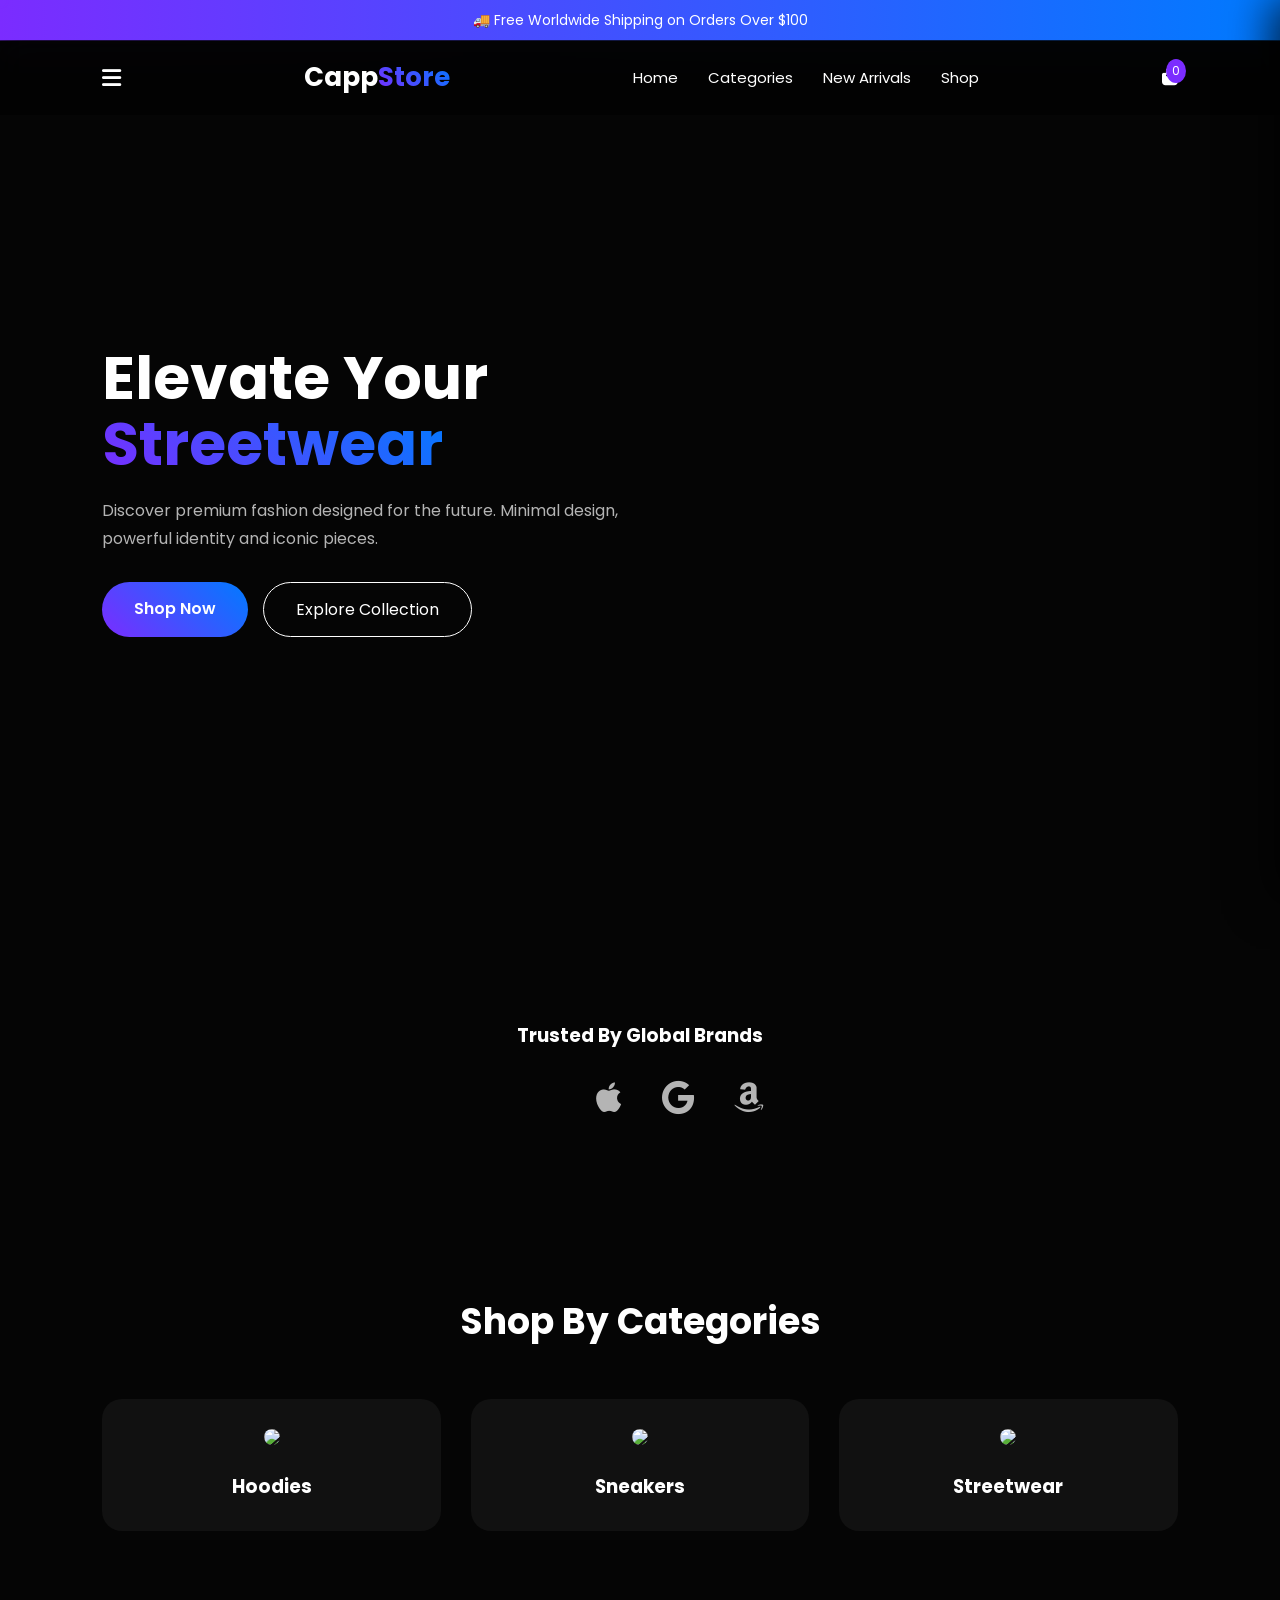
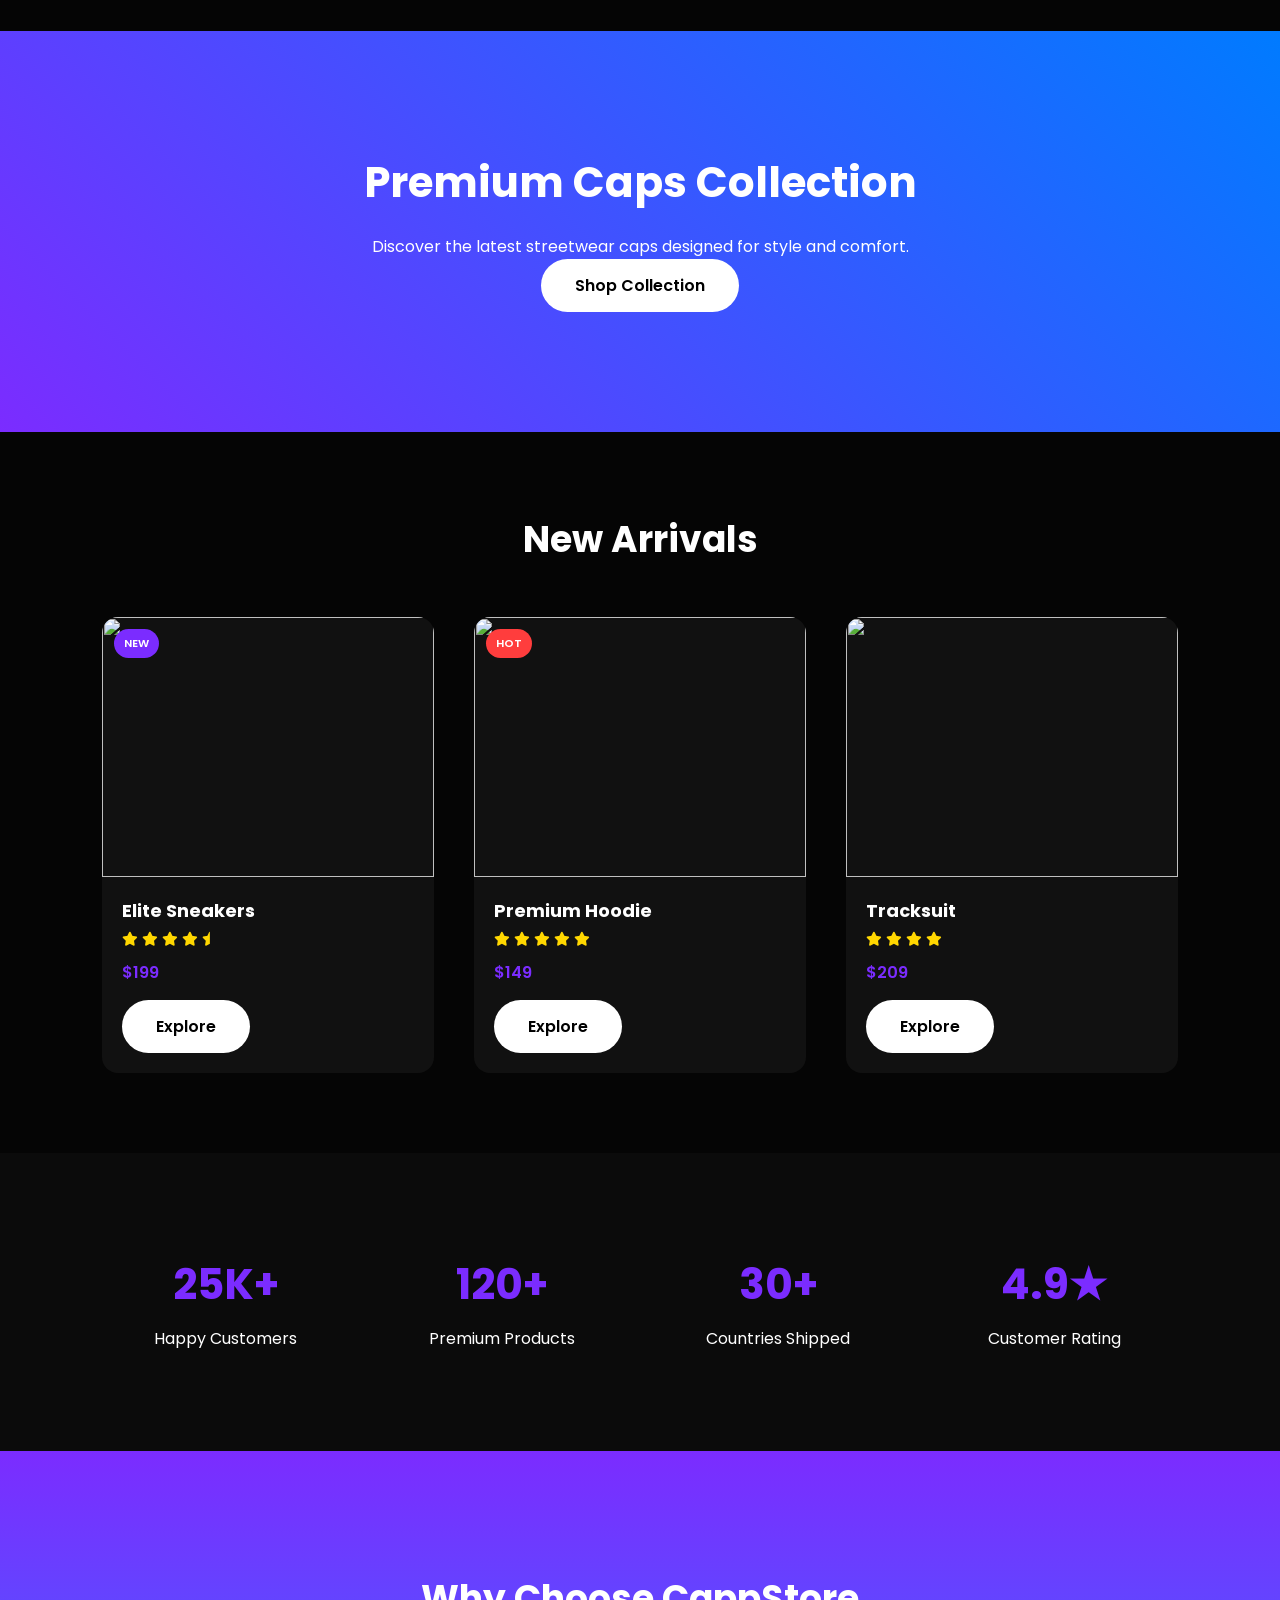
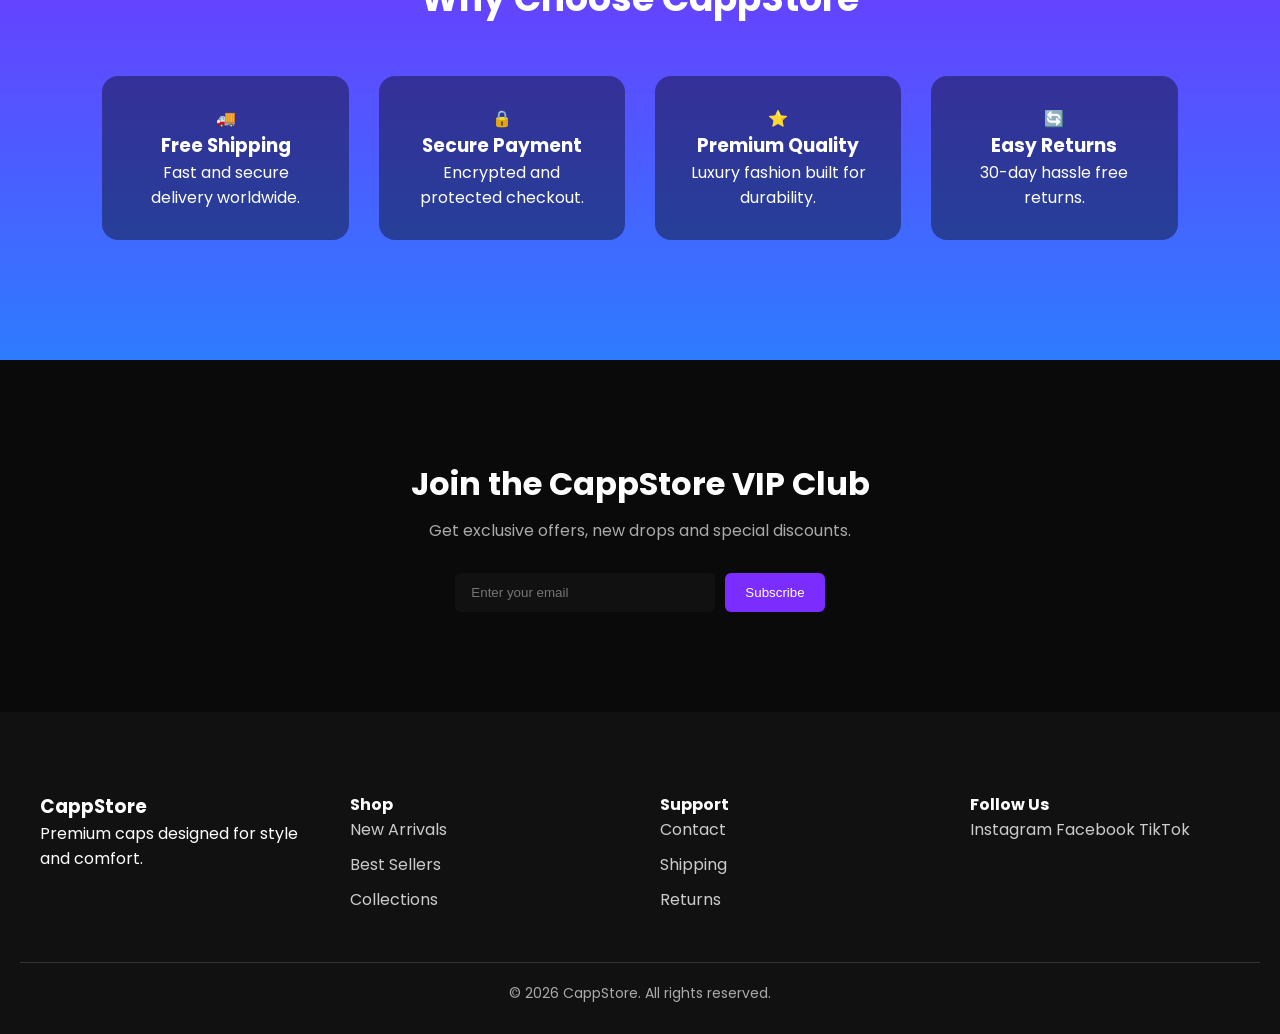
==== index.html @ cd2154b3 "Add files via upload" ====
<!DOCTYPE html>
<html lang="en">

<head>

<meta charset="UTF-8">
<meta name="viewport" content="width=device-width, initial-scale=1.0">

<title>CappStore | Premium Streetwear</title>

<meta name="description" content="Premium streetwear store for sneakers, hoodies and luxury fashion.">

<link rel="stylesheet" href="style.css">

<link rel="preconnect" href="https://fonts.googleapis.com">
<link href="https://fonts.googleapis.com/css2?family=Poppins:wght@300;400;600;700&display=swap" rel="stylesheet">

<link rel="stylesheet"
href="https://cdnjs.cloudflare.com/ajax/libs/font-awesome/6.5.0/css/all.min.css">

</head>

<body>

<div class="cursor"></div>
<div class="scroll-bar"></div>

<!-- ANNOUNCEMENT BAR -->

<div class="announcement">
🚚 Free Worldwide Shipping on Orders Over $100
</div>

<!-- HEADER -->

<header class="header">

<i class="fa-solid fa-bars menu-toggle"></i>

<div class="logo">
<a href="index.html">Capp<span>Store</span></a>
</div>

<nav class="nav">

<a href="#hero">Home</a>
<a href="#categories">Categories</a>
<a href="#new-arrival">New Arrivals</a>
<a href="shop.html">Shop</a>

</nav>

<div class="nav-right">

<div class="cart-icon" id="cartIcon">
<i class="fa fa-shopping-bag"></i>
<span class="cart-count" id="cartCount">0</span>
</div>

</div>

</header>

<!-- HERO -->

<section class="hero" id="hero">

<div class="hero-left">

<h2>Elevate Your <span>Streetwear</span></h2>

<p>
Discover premium fashion designed for the future.
Minimal design, powerful identity and iconic pieces.
</p>

<div class="hero-buttons">

<a href="shop.html" class="btn-primary">Shop Now</a>

<a href="#new-arrival" class="btn-secondary">
Explore Collection
</a>

</div>

</div>

<div class="hero-right"></div>

</section>

<!-- TRUST BRANDS -->

<section class="brands">

<h3>Trusted By Global Brands</h3>

<div class="brand-logos">

<i class="fa-brands fa-nike"></i>
<i class="fa-brands fa-adidas"></i>
<i class="fa-brands fa-apple"></i>
<i class="fa-brands fa-google"></i>
<i class="fa-brands fa-amazon"></i>

</div>

</section>

<!-- CATEGORIES -->

<section class="categories " id="categories">

<h2 class="section-title">Shop By Categories</h2>

<div class="category-grid">

<a href="shop.html" class="category-card ">

<img src="https://images.pexels.com/photos/6311449/pexels-photo-6311449.jpeg">

<h3>Hoodies</h3>

</a>

<a href="shop.html" class="category-card ">

<img src="https://images.pexels.com/photos/14337851/pexels-photo-14337851.jpeg">

<h3>Sneakers</h3>

</a>

<a href="shop.html" class="category-card ">

<img src="https://images.pexels.com/photos/5661240/pexels-photo-5661240.jpeg">

<h3>Streetwear</h3>

</a>

</div>

</section>

<!-- PROMO BANNER -->

<section class="promo-banner ">

<div class="banner-container">

<div class="banner-content">

<h2>Premium Caps Collection</h2>

<p>
Discover the latest streetwear caps designed for style and comfort.
</p>

<a href="shop.html" class="banner-btn">Shop Collection</a>

</div>

</div>

</section>

<!-- NEW ARRIVALS -->

<section class="luxury-products " id="new-arrival">

<h2 class="section-title">New Arrivals</h2>

<div class="luxury-grid">

<!-- PRODUCT 1 -->

<div class="luxury-card product-card "
data-name="Elite Sneakers"
data-price="199"
data-img="https://images.unsplash.com/photo-1656944227480-98180d2a5155">

<div class="badge new">NEW</div>

<div class="product-image">

<img src="https://images.unsplash.com/photo-1656944227480-98180d2a5155"
class="main-img">

<img src="https://images.unsplash.com/photo-1656944227425-5646be300a14"
class="hover-img">

</div>

<div class="product-info">

<h3>Elite Sneakers</h3>

<div class="rating">
<i class="fa fa-star"></i>
<i class="fa fa-star"></i>
<i class="fa fa-star"></i>
<i class="fa fa-star"></i>
<i class="fa fa-star-half"></i>
</div>

<p class="price">$199</p>

<a href="shop.html" class="banner-btn">Explore</a>

</div>

</div>

<!-- PRODUCT 2 -->

<div class="luxury-card product-card "
data-name="Premium Hoodie"
data-price="149"
data-img="https://images.unsplash.com/photo-1680292783974-a9a336c10366">

<div class="badge hot">HOT</div>

<div class="product-image">

<img src="https://images.unsplash.com/photo-1680292783974-a9a336c10366"
class="main-img">

<img src="https://images.unsplash.com/photo-1513789181297-6f2ec112c0bc"
class="hover-img">

</div>

<div class="product-info">

<h3>Premium Hoodie</h3>

<div class="rating">
<i class="fa fa-star"></i>
<i class="fa fa-star"></i>
<i class="fa fa-star"></i>
<i class="fa fa-star"></i>
<i class="fa fa-star"></i>
</div>

<p class="price">$149</p>

<a href="shop.html" class="banner-btn">Explore</a>

</div>

</div>

<!-- PRODUCT 3 -->

<div class="luxury-card product-card "
data-name="Tracksuit"
data-price="209"
data-img="https://images.unsplash.com/photo-1715609106315-9338a28a8dfe">

<div class="product-image">

<img src="https://images.unsplash.com/photo-1715609106315-9338a28a8dfe"
class="main-img">

<img src="https://images.unsplash.com/photo-1715609104583-f627752d2bbb"
class="hover-img">

</div>

<div class="product-info">

<h3>Tracksuit</h3>

<div class="rating">
<i class="fa fa-star"></i>
<i class="fa fa-star"></i>
<i class="fa fa-star"></i>
<i class="fa fa-star"></i>
</div>

<p class="price">$209</p>

<a href="shop.html" class="banner-btn">Explore</a>

</div>

</div>

</div>

</section>

<!-- STATS -->

<section class="stats">

<div class="stats-grid">

<div class="stat">
<h2>25K+</h2>
<p>Happy Customers</p>
</div>

<div class="stat">
<h2>120+</h2>
<p>Premium Products</p>
</div>

<div class="stat">
<h2>30+</h2>
<p>Countries Shipped</p>
</div>

<div class="stat">
<h2>4.9★</h2>
<p>Customer Rating</p>
</div>

</div>

</section>

<!-- WHY US -->

<section class="why-us">

<div class="container">

<h2 class="section-title">
Why Choose <span>CappStore</span>
</h2>

<div class="why-grid">

<div class="why-card">
<div class="why-icon">🚚</div>
<h3>Free Shipping</h3>
<p>Fast and secure delivery worldwide.</p>
</div>

<div class="why-card">
<div class="why-icon">🔒</div>
<h3>Secure Payment</h3>
<p>Encrypted and protected checkout.</p>
</div>

<div class="why-card">
<div class="why-icon">⭐</div>
<h3>Premium Quality</h3>
<p>Luxury fashion built for durability.</p>
</div>

<div class="why-card">
<div class="why-icon">🔄</div>
<h3>Easy Returns</h3>
<p>30-day hassle free returns.</p>
</div>

</div>

</div>

</section>

<!-- NEWSLETTER -->

<section class="newsletter ">

<div class="newsletter-container">

<h2>Join the CappStore VIP Club</h2>

<p>Get exclusive offers, new drops and special discounts.</p>

<form class="newsletter-form">

<input type="email" placeholder="Enter your email">

<button type="submit">Subscribe</button>

</form>

</div>

</section>

<!-- CART DRAWER -->

<div class="cart-drawer" id="cartDrawer">

<div class="cart-header">

<h2>Your Cart</h2>

<span id="closeCart">✕</span>

</div>

<div class="cart-items"></div>

<div class="cart-footer">

<h3>Total: $<span id="total">0</span></h3>

<button class="checkout-btn">Checkout</button>

</div>

</div>

<!-- FOOTER -->

<footer class="footer ">

<div class="footer-container">

<div class="footer-col">

<h3>CappStore</h3>

<p>Premium caps designed for style and comfort.</p>

</div>

<div class="footer-col">

<h4>Shop</h4>

<ul>

<li><a href="#">New Arrivals</a></li>
<li><a href="#">Best Sellers</a></li>
<li><a href="#">Collections</a></li>

</ul>

</div>

<div class="footer-col">

<h4>Support</h4>

<ul>

<li><a href="#">Contact</a></li>
<li><a href="#">Shipping</a></li>
<li><a href="#">Returns</a></li>

</ul>

</div>

<div class="footer-col">

<h4>Follow Us</h4>

<div class="socials">

<a href="#">Instagram</a>
<a href="#">Facebook</a>
<a href="#">TikTok</a>

</div>

</div>

</div>

<div class="footer-bottom">

<p>© 2026 CappStore. All rights reserved.</p>

</div>

</footer>

<script src="script.js"></script>

</body>
</html>
---- style.css ----
/* ======================
GLOBAL
====================== */

*{
  margin:0;
  padding:0;
  box-sizing:border-box;
  }
  
  html{
  scroll-behavior:smooth;
  }
  
  body{
  font-family:'Poppins',sans-serif;
  background:#050505;
  color:#fff;
  overflow-x:hidden;
  }
  
  /* ======================
  SCROLL BAR
  ====================== */
  
  .scroll-bar{
  position:fixed;
  top:0;
  left:0;
  height:3px;
  width:0%;
  background:linear-gradient(90deg,#7B2CFF,#007BFF);
  z-index:9999;
  }
  
  /* ======================
  CUSTOM CURSOR
  ====================== */
  
  body{
  cursor:none;
  }
  
  .cursor{
  width:18px;
  height:18px;
  border:2px solid #7B2CFF;
  border-radius:50%;
  position:fixed;
  transform:translate(-50%,-50%);
  pointer-events:none;
  z-index:9999;
  }
  
  /* ======================
  ANNOUNCEMENT BAR
  ====================== */
  
  .announcement{
  background:linear-gradient(90deg,#7B2CFF,#007BFF);
  padding:10px;
  text-align:center;
  font-size:14px;
  }
  
  /* ======================
  HEADER
  ====================== */
  
  .header{
  position:fixed;
  top:40px;
  width:100%;
  display:flex;
  justify-content:space-between;
  align-items:center;
  padding:18px 8%;
  background:rgba(0,0,0,0.5);
  backdrop-filter:blur(15px);
  z-index:1000;
  }
  
  .logo a{
  text-decoration:none;
  color:#fff;
  font-size:26px;
  font-weight:700;
  }
  
  .logo span{
  background:linear-gradient(45deg,#7B2CFF,#007BFF);
  -webkit-background-clip:text;
  color:transparent;
  }
  
  /* NAV */
  
  .nav{
  display:flex;
  gap:30px;
  }
  
  .nav a{
  text-decoration:none;
  color:#fff;
  font-size:15px;
  position:relative;
  }
  
  .nav a::after{
  content:"";
  position:absolute;
  bottom:-6px;
  left:0;
  width:0%;
  height:2px;
  background:#7B2CFF;
  transition:.3s;
  }
  
  .nav a:hover::after{
  width:100%;
  }
  
  .nav-right{
  display:flex;
  align-items:center;
  gap:18px;
  }
  
  .nav-right i{
  font-size:18px;
  cursor:pointer;
  transition:.3s;
  }
  
  .nav-right i:hover{
  color:#7B2CFF;
  }
  
  /* CART */
  
  .cart-icon{
  position:relative;
  cursor:pointer;
  }
  
  .cart-count{
  position:absolute;
  top:-6px;
  right:-8px;
  background:#7B2CFF;
  font-size:12px;
  padding:3px 6px;
  border-radius:50%;
  }
  
  /* ======================
  HERO
  ====================== */
  
  .hero{
  min-height:100vh;
  display:flex;
  align-items:center;
  justify-content:space-between;
  padding:120px 8%;
  gap:60px;
  }
  
  .hero-left{
  max-width:520px;
  }
  
  .hero-left h2{
  font-size:60px;
  line-height:1.1;
  margin-bottom:20px;
  }
  
  .hero-left span{
  background:linear-gradient(45deg,#7B2CFF,#007BFF);
  -webkit-background-clip:text;
  color:transparent;
  }
  
  .hero-left p{
  opacity:.7;
  line-height:1.7;
  margin-bottom:30px;
  }
  
  /* HERO BUTTONS */
  
  .hero-buttons{
  display:flex;
  gap:15px;
  }
  
  .btn-primary{
  padding:14px 32px;
  background:linear-gradient(45deg,#7B2CFF,#007BFF);
  border-radius:40px;
  text-decoration:none;
  color:#fff;
  font-weight:600;
  transition:.3s;
  }
  
  .btn-primary:hover{
  transform:translateY(-3px);
  box-shadow:0 10px 30px rgba(123,44,255,.4);
  }
  
  .btn-secondary{
  padding:14px 32px;
  border:1px solid #fff;
  border-radius:40px;
  text-decoration:none;
  color:#fff;
  transition:.3s;
  }
  
  .btn-secondary:hover{
  background:#fff;
  color:#000;
  }
  
  /* HERO IMAGE */
  
  .hero-right{
  flex:1;
  height:520px;
  background:url("https://images.pexels.com/photos/16350687/pexels-photo-16350687.jpeg") center/cover;
  border-radius:20px;
  }
  
  /* ======================
  BRANDS
  ====================== */
  
  .brands{
  text-align:center;
  padding:80px 20px;
  }
  
  .brand-logos{
  margin-top:30px;
  display:flex;
  justify-content:center;
  gap:40px;
  font-size:34px;
  opacity:.7;
  }
  
  /* ======================
  CATEGORIES
  ====================== */
  
  .categories{
  padding:100px 8%;
  text-align:center;
  }
  
  .section-title{
  font-size:42px;
  margin-bottom:60px;
  }
  
  .category-grid{
  display:grid;
  grid-template-columns:repeat(auto-fit,minmax(220px,1fr));
  gap:30px;
  }
  
  .category-card{
  background:#111;
  border-radius:20px;
  padding:30px;
  text-decoration:none;
  color:#fff;
  transition:.4s;
  }
  
  .category-card img{
  width:100%;
  border-radius:12px;
  margin-bottom:20px;
  }
  
  .category-card:hover{
  transform:translateY(-10px);
  box-shadow:0 20px 40px rgba(0,0,0,.5);
  }
  
  /* ======================
  PROMO BANNER
  ====================== */
  
  .promo-banner{
  background:linear-gradient(45deg,#7B2CFF,#007BFF);
  padding:120px 20px;
  text-align:center;
  }
  
  .banner-content h2{
  font-size:42px;
  margin-bottom:20px;
  }
  
  .banner-btn{
  display:inline-block;
  padding:14px 34px;
  border-radius:40px;
  background:#fff;
  color:#000;
  text-decoration:none;
  font-weight:600;
  transition:.3s;
  }
  
  .banner-btn:hover{
  transform:translateY(-3px);
  }
  
  /* ======================
  PRODUCTS
  ====================== */
  
  .luxury-products{
  padding:120px 8%;
  }
  
  .luxury-grid{
  display:grid;
  grid-template-columns:repeat(auto-fit,minmax(260px,1fr));
  gap:30px;
  }
  
  .luxury-card{
  background:#111;
  border-radius:18px;
  overflow:hidden;
  transition:.4s;
  position:relative;
  }
  
  .luxury-card:hover{
  transform:translateY(-10px);
  }
  
  .product-image{
  position:relative;
  height:340px;
  overflow:hidden;
  }
  
  .product-image img{
  width:100%;
  height:100%;
  object-fit:cover;
  position:absolute;
  transition:.5s;
  }
  
  .hover-img{
  opacity:0;
  }
  
  .luxury-card:hover .hover-img{
  opacity:1;
  }
  
  .luxury-card:hover .main-img{
  opacity:0;
  }
  
  .product-info{
  padding:20px;
  }
  
  .price{
  color:#7B2CFF;
  margin:10px 0;
  }
  
  .rating{
  color:gold;
  font-size:14px;
  margin-bottom:8px;
  }
  
  /* BADGES */
  
  .badge{
  position:absolute;
  top:14px;
  left:14px;
  padding:5px 10px;
  font-size:12px;
  border-radius:6px;
  background:#7B2CFF;
  }
  
  /* WISHLIST */
  
  .wishlist{
  position:absolute;
  top:14px;
  right:14px;
  cursor:pointer;
  }
  
  /* ======================
  STATS
  ====================== */
  
  .stats{
  padding:100px 8%;
  background:#0B0B0B;
  }
  
  .stats-grid{
  display:grid;
  grid-template-columns:repeat(auto-fit,minmax(200px,1fr));
  gap:30px;
  text-align:center;
  }
  
  .stat h2{
  font-size:42px;
  color:#7B2CFF;
  margin-bottom:10px;
  }
  
  /* ======================
  WHY US
  ====================== */
  
  .why-us{
  padding:120px 8%;
  background:linear-gradient(#7B2CFF,#2D7CFF);
  }
  
  .why-grid{
  display:grid;
  grid-template-columns:repeat(auto-fit,minmax(220px,1fr));
  gap:30px;
  margin-top:50px;
  }
  
  .why-card{
  background:rgba(0,0,0,.4);
  padding:30px;
  border-radius:16px;
  text-align:center;
  transition:.3s;
  }
  
  .why-card:hover{
  transform:translateY(-8px);
  }
  
  /* ======================
  NEWSLETTER
  ====================== */
  
  .newsletter{
  padding:120px 20px;
  text-align:center;
  }
  
  .newsletter h2{
  font-size:36px;
  margin-bottom:10px;
  }
  
  .newsletter-form{
  margin-top:30px;
  display:flex;
  justify-content:center;
  gap:10px;
  flex-wrap:wrap;
  }
  
  .newsletter-form input{
  padding:14px 18px;
  border-radius:40px;
  border:none;
  width:250px;
  }
  
  .newsletter-form button{
  padding:14px 28px;
  border-radius:40px;
  border:none;
  background:linear-gradient(45deg,#7B2CFF,#007BFF);
  color:#fff;
  cursor:pointer;
  }
  
  /* ======================
  CART DRAWER
  ====================== */
  
  /* =========================
CART DRAWER
========================= */

.cart-drawer{

  position:fixed;
  
  top:0;
  right:-420px;
  
  width:420px;
  height:100vh;
  
  background:#0f0f0f;
  
  box-shadow:-10px 0 40px rgba(0,0,0,0.7);
  
  transition:.4s;
  
  display:flex;
  flex-direction:column;
  
  z-index:3000;
  
  }
  
  .cart-drawer.open{
  right:0;
  }
  
  /* =========================
  CART HEADER
  ========================= */
  
  .cart-header{
  
  display:flex;
  justify-content:space-between;
  align-items:center;
  
  padding:20px;
  
  border-bottom:1px solid #222;
  
  }
  
  .cart-header h2{
  font-size:20px;
  }
  
  #closeCart{
  cursor:pointer;
  font-size:20px;
  }
  
  /* =========================
  CART ITEMS
  ========================= */
  
  .cart-items{
  
  flex:1;
  
  overflow-y:auto;
  
  padding:20px;
  
  display:flex;
  flex-direction:column;
  gap:20px;
  
  }
  
  /* =========================
  CART ITEM
  ========================= */
  
  .cart-item{
  
  display:flex;
  gap:15px;
  
  background:#111;
  
  padding:12px;
  
  border-radius:10px;
  
  align-items:center;
  
  }
  
  /* IMAGE FIX */
  
  .cart-img{
  
  width:70px;
  height:70px;
  
  flex-shrink:0;
  
  overflow:hidden;
  
  border-radius:8px;
  
  }
  
  .cart-img img{
  
  width:100%;
  height:100%;
  
  object-fit:cover;
  
  }
  
  /* =========================
  CART INFO
  ========================= */
  
  .cart-info{
  
  flex:1;
  
  display:flex;
  flex-direction:column;
  
  gap:6px;
  
  }
  
  .cart-info h4{
  
  font-size:15px;
  
  margin:0;
  
  }
  
  .cart-price{
  
  color:#7B2CFF;
  
  font-size:14px;
  
  }
  
  /* size & color */
  
  .cart-meta{
  
  font-size:12px;
  
  color:#aaa;
  
  display:flex;
  
  gap:10px;
  
  }
  
  /* =========================
  QUANTITY
  ========================= */
  
  .cart-qty{
  
  display:flex;
  
  align-items:center;
  
  gap:8px;
  
  margin-top:6px;
  
  }
  
  .cart-qty button{
  
  width:26px;
  height:26px;
  
  border:none;
  
  background:#222;
  
  color:white;
  
  border-radius:4px;
  
  cursor:pointer;
  
  }
  
  .cart-qty span{
  
  min-width:20px;
  text-align:center;
  
  }
  
  /* remove */
  
  .remove{
  
  font-size:12px;
  
  color:#ff3d3d;
  
  cursor:pointer;
  
  margin-top:5px;
  
  }
  
  /* =========================
  CART FOOTER
  ========================= */
  
  .cart-footer{
  
  padding:20px;
  
  border-top:1px solid #222;
  
  }
  
  .checkout-btn{
  
  width:100%;
  
  padding:14px;
  
  background:#7B2CFF;
  
  border:none;
  
  border-radius:10px;
  
  font-weight:600;
  
  color:white;
  
  cursor:pointer;
  
  transition:.3s;
  
  }
  
  .checkout-btn:hover{
  
  background:#6322cc;
  
  }
  
  .cart-drawer.open{
  right:0;
  }
  
  .cart-header{
  display:flex;
  justify-content:space-between;
  padding:25px;
  border-bottom:1px solid #222;
  }
  
  .cart-items{
  flex:1;
  padding:20px;
  overflow:auto;
  }
  
  .cart-footer{
  padding:20px;
  border-top:1px solid #222;
  }
  /* ======================
  FOOTER
  ====================== */
  
  .footer{
  background:#111;
  padding:80px 20px 30px;
  }
  
  .footer-container{
  max-width:1200px;
  margin:auto;
  display:grid;
  grid-template-columns:repeat(auto-fit,minmax(200px,1fr));
  gap:40px;
  }
  
  .footer-col ul{
  list-style:none;
  }
  
  .footer-col ul li{
  margin-bottom:10px;
  }
  
  .footer-col a{
  color:#ccc;
  text-decoration:none;
  }
  
  .footer-bottom{
  text-align:center;
  margin-top:40px;
  border-top:1px solid #333;
  padding-top:20px;
  font-size:14px;
  color:#aaa;
  }
  
  /* ======================
  RESPONSIVE
  ====================== */
  
  .menu-toggle{
  display:none;
  font-size:22px;
  cursor:pointer;
  }
  
  @media(max-width:900px){
  
  .hero{
  flex-direction:column;
  text-align:center;
  }
  
  .hero-right{
  width:100%;
  height:320px;
  }
  
  }
  
  @media(max-width:768px){
  
  .menu-toggle{
  display:block;
  }
  
  .nav{
  position:fixed;
  left:-100%;
  top:0;
  width:200px;
  height:100vh;
  background:#0B0B0F;
  flex-direction:column;
  padding-top:120px;
  padding-left: 30px;
  gap:30px;
  transition:.4s;
  }
  
  .nav.active{
  left:0;
  }
  
  }
  
  @media(max-width:500px){
  
  .hero-left h2{
  font-size:36px;
  }
  
  .section-title{
  font-size:30px;
  }
  
  .newsletter-form{
  flex-direction:column;
  }
  
  .newsletter-form input{
  width:100%;
  }
  
  }

/* =========================
SHOP HERO
========================= */

.shop-hero{

  padding:140px 8%;
  text-align:center;
  
  background:linear-gradient(120deg,#7B2CFF,#007BFF);
  
  }
  
  .shop-hero h2{
  
  font-size:48px;
  font-weight:700;
  margin-bottom:10px;
  
  }
  
  .shop-hero p{
  
  color:#aaa;
  font-size:18px;
  
  }
  
  
  /* =========================
  FILTERS
  ========================= */
  
  .shop-filters{
  
  padding:40px 8%;
  display:flex;
  justify-content:center;
  
  }
  
  .filter-container{
  
  display:flex;
  gap:20px;
  
  background:#111;
  padding:18px 24px;
  border-radius:40px;
  
  box-shadow:0 10px 30px rgba(0,0,0,0.5);
  
  }
  
  .filter-container input{
  
  background:#0a0a0a;
  border:none;
  outline:none;
  
  padding:10px 18px;
  
  color:white;
  
  border-radius:20px;
  
  width:220px;
  
  }
  
  .filter-container select{
  
  background:#0a0a0a;
  border:none;
  outline:none;
  
  color:white;
  
  padding:10px 15px;
  
  border-radius:20px;
  
  cursor:pointer;
  
  }
  
  
  /* =========================
  PRODUCT GRID
  ========================= */
  
  .luxury-products{
  
  padding:80px 8%;
  
  }
  
  .section-title{
  
  text-align:center;
  
  font-size:36px;
  margin-bottom:50px;
  
  }
  
  .luxury-grid{
  
  display:grid;
  
  grid-template-columns:
  repeat(auto-fit,minmax(260px,1fr));
  
  gap:40px;
  
  }
  
  
  /* =========================
  PRODUCT CARD
  ========================= */
  
  .luxury-card{
  
  position:relative;
  
  background:#111;
  
  border-radius:16px;
  
  overflow:hidden;
  
  transition:.35s;
  
  cursor:pointer;
  
  }
  
  .luxury-card:hover{
  
  transform:translateY(-10px) scale(1.02);
  
  box-shadow:0 25px 60px rgba(0,0,0,.6);
  
  }
  
  
  /* glow effect (script.js) */
  
  .luxury-card::before{
  
  content:"";
  
  position:absolute;
  inset:0;
  
  background:
  radial-gradient(
  circle at var(--x) var(--y),
  rgba(123,44,255,.25),
  transparent 60%
  );
  
  opacity:0;
  transition:.3s;
  
  pointer-events:none;
  
  }
  
  .luxury-card:hover::before{
  opacity:1;
  }
  
  
  /* =========================
  PRODUCT IMAGE
  ========================= */
  
  .product-image{
  
  position:relative;
  
  overflow:hidden;
  
  height:260px;
  
  }
  
  .product-image img{
  
  width:100%;
  height:100%;
  
  object-fit:cover;
  
  transition:.5s;
  
  }
  
  .hover-img{
  
  position:absolute;
  
  top:0;
  left:0;
  
  opacity:0;
  
  }
  
  .luxury-card:hover .hover-img{
  
  opacity:1;
  
  transform:scale(1.08);
  
  }
  
  .luxury-card:hover .main-img{
  
  opacity:0;
  
  }
  
  
  /* =========================
  BADGES
  ========================= */
  
  .badge{
  
  position:absolute;

  z-index: 3000;
  
  top:12px;
  left:12px;
  
  padding:6px 10px;
  
  font-size:11px;
  
  border-radius:20px;
  
  font-weight:600;
  
  }
  
  .badge.new{
  background:#7B2CFF;
  }
  
  .badge.hot{
  background:#ff3d3d;
  }
  
  
  /* =========================
  WISHLIST
  ========================= */
  
  .wishlist{
  
  position:absolute;
  
  top:12px;
  right:12px;
  
  width:36px;
  height:36px;
  
  background:#000;
  
  display:flex;
  align-items:center;
  justify-content:center;
  
  border-radius:50%;
  
  cursor:pointer;
  
  transition:.3s;
  
  }
  
  .wishlist i{
  
  color:#aaa;
  
  }
  
  .wishlist.active i{
  
  color:#ff3d3d;
  
  }
  
  .wishlist:hover{
  
  transform:scale(1.1);
  
  }
  
  
  /* =========================
  PRODUCT INFO
  ========================= */
  
  .product-info{
  
  padding:20px;
  
  }
  
  .product-info h3{
  
  font-size:18px;
  margin-bottom:5px;
  
  }
  
  .price{
  
  color:#7B2CFF;
  
  font-weight:600;
  
  margin-bottom:15px;
  
  }
  
  
  /* =========================
  SIZES
  ========================= */
  
  .sizes{
  
  display:flex;
  gap:8px;
  
  margin-bottom:12px;
  
  }
  
  .sizes span{
  
  font-size:13px;
  
  padding:6px 8px;
  
  border:1px solid #333;
  
  border-radius:6px;
  
  cursor:pointer;
  
  transition:.2s;
  
  }
  
  .sizes span:hover{
  
  background:#7B2CFF;
  
  }
  
  .sizes .selected{
  
  background:#7B2CFF;
  
  border:none;
  
  }
  
  
  /* =========================
  COLORS
  ========================= */
  
  .colors{
  
  display:flex;
  gap:10px;
  
  margin-bottom:18px;
  
  }
  
  .color{
  
  width:18px;
  height:18px;
  
  border-radius:50%;
  
  cursor:pointer;
  
  border:2px solid transparent;
  
  }
  
  .color.selected{
  
  border:2px solid #fff;
  
  }
  
  
  /* =========================
  ADD TO CART
  ========================= */
  
  .add-cart{
  
  width:100%;
  
  padding:12px;
  
  background:#7B2CFF;
  
  border:none;
  
  color:white;
  
  font-weight:600;
  
  border-radius:10px;
  
  cursor:pointer;
  
  transition:.3s;
  
  }
  
  .add-cart:hover{
  
  background:#6322cc;
  
  transform:scale(1.04);
  
  }
  
  
  /* =========================
  QUICK VIEW MODAL
  ========================= */
  
  .quick-view{
  
  position:fixed;
  
  inset:0;
  
  background:rgba(0,0,0,.85);
  
  display:flex;
  align-items:center;
  justify-content:center;
  
  opacity:0;
  
  pointer-events:none;
  
  transition:.35s;
  
  z-index:2000;
  
  }
  
  .quick-view.active{
  
  opacity:1;
  
  pointer-events:auto;
  
  }
  
  .quick-content{
  
  background:#111;
  
  padding:40px;
  
  border-radius:16px;
  
  text-align:center;
  
  max-width:500px;
  
  }
  
  .quick-content img{
  
  width:100%;
  margin-bottom:20px;
  
  }
  
  .close-quick{
  
  position:absolute;
  
  top:30px;
  right:40px;
  
  font-size:26px;
  
  cursor:pointer;
  
  }
  
  
  /* =========================
  NEWSLETTER
  ========================= */
  
  .newsletter{
  
  padding:100px 8%;
  
  text-align:center;
  
  background:#0a0a0a;
  
  }
  
  .newsletter h2{
  
  font-size:32px;
  margin-bottom:10px;
  
  }
  
  .newsletter p{
  
  color:#aaa;
  margin-bottom:30px;
  
  }
  
  .newsletter-form{
  
  display:flex;
  
  justify-content:center;
  
  gap:10px;
  
  }
  
  .newsletter-form input{
  
  padding:12px 16px;
  
  border:none;
  
  background:#111;
  
  color:white;
  
  border-radius:6px;
  
  width:260px;
  
  }
  
  .newsletter-form button{
  
  padding:12px 20px;
  
  background:#7B2CFF;
  
  border:none;
  
  color:white;
  
  border-radius:6px;
  
  cursor:pointer;
  
  }
  
  
  /* =========================
  CART SHAKE
  ========================= */
  
  .cart-icon.shake{
  
  animation:shake .4s;
  
  }
  
  @keyframes shake{
  
  0%{transform:translateX(0)}
  25%{transform:translateX(-5px)}
  50%{transform:translateX(5px)}
  75%{transform:translateX(-5px)}
  100%{transform:translateX(0)}
  
  }
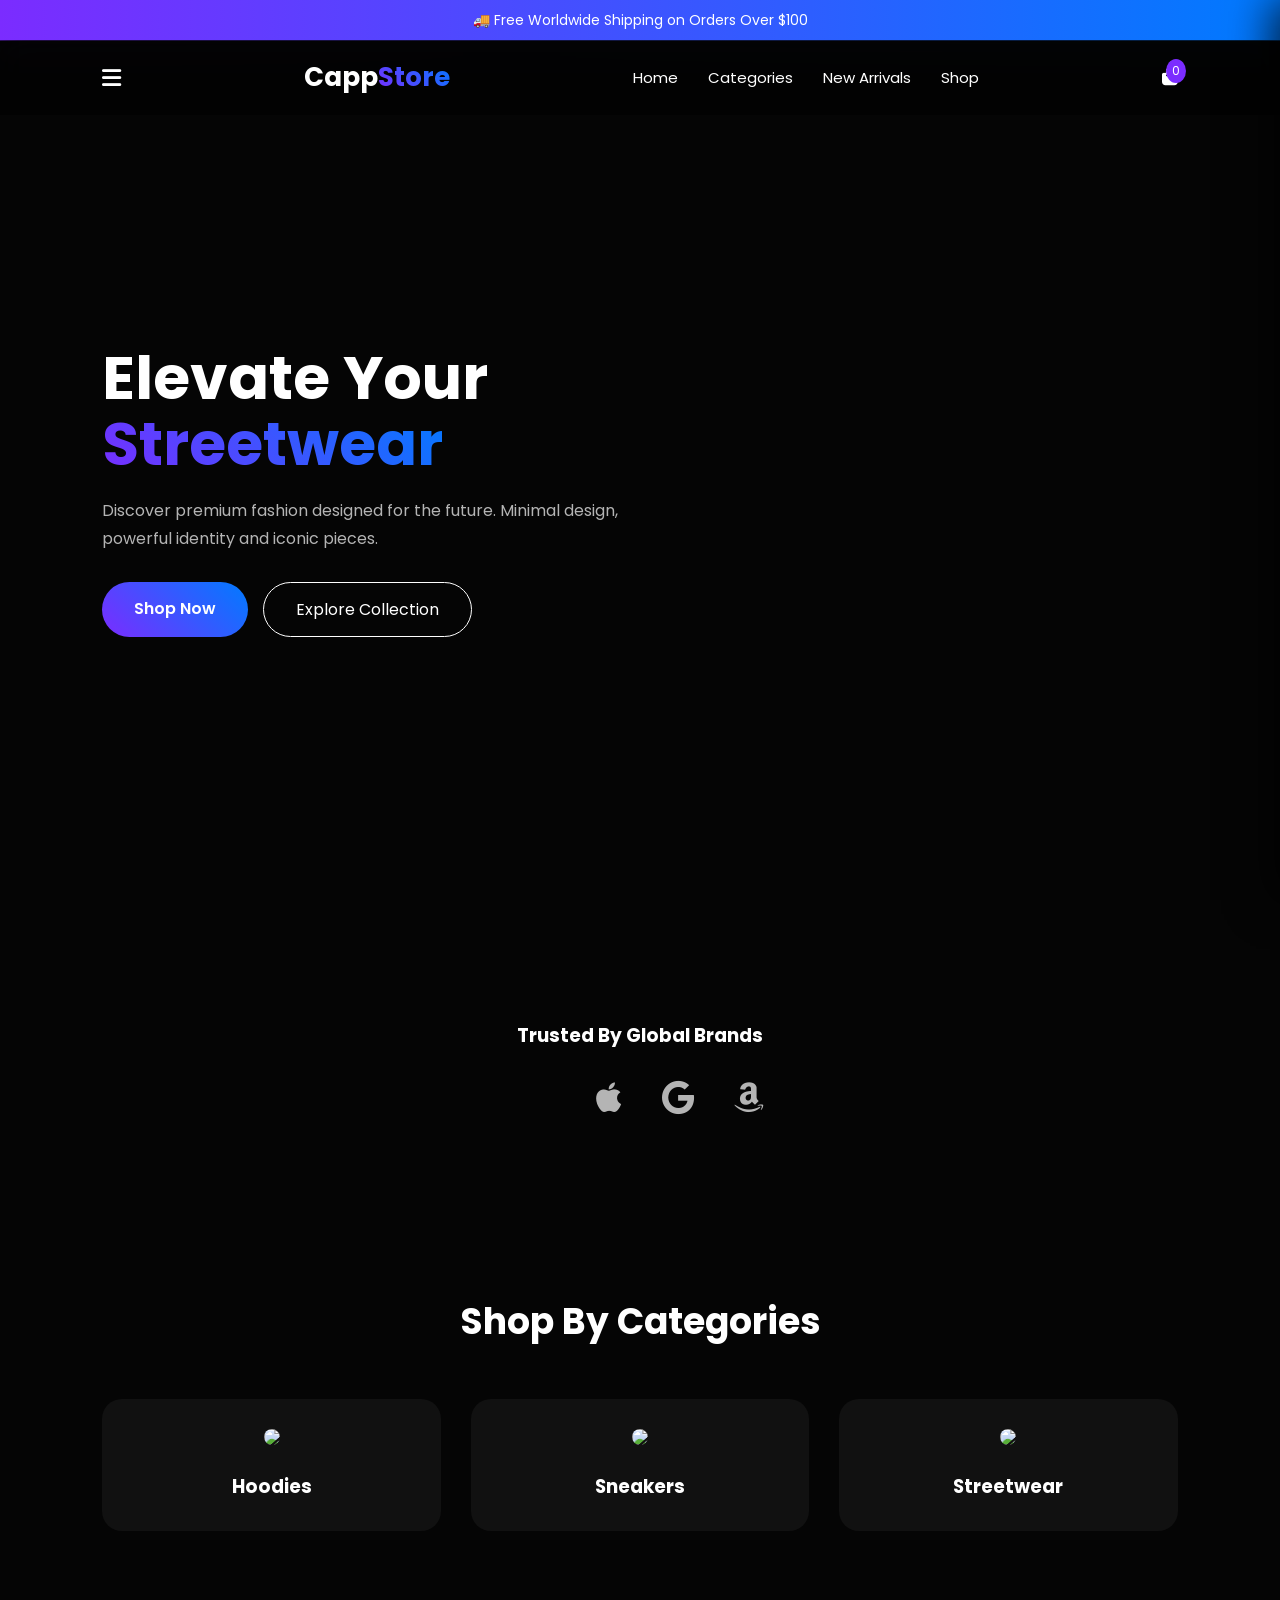
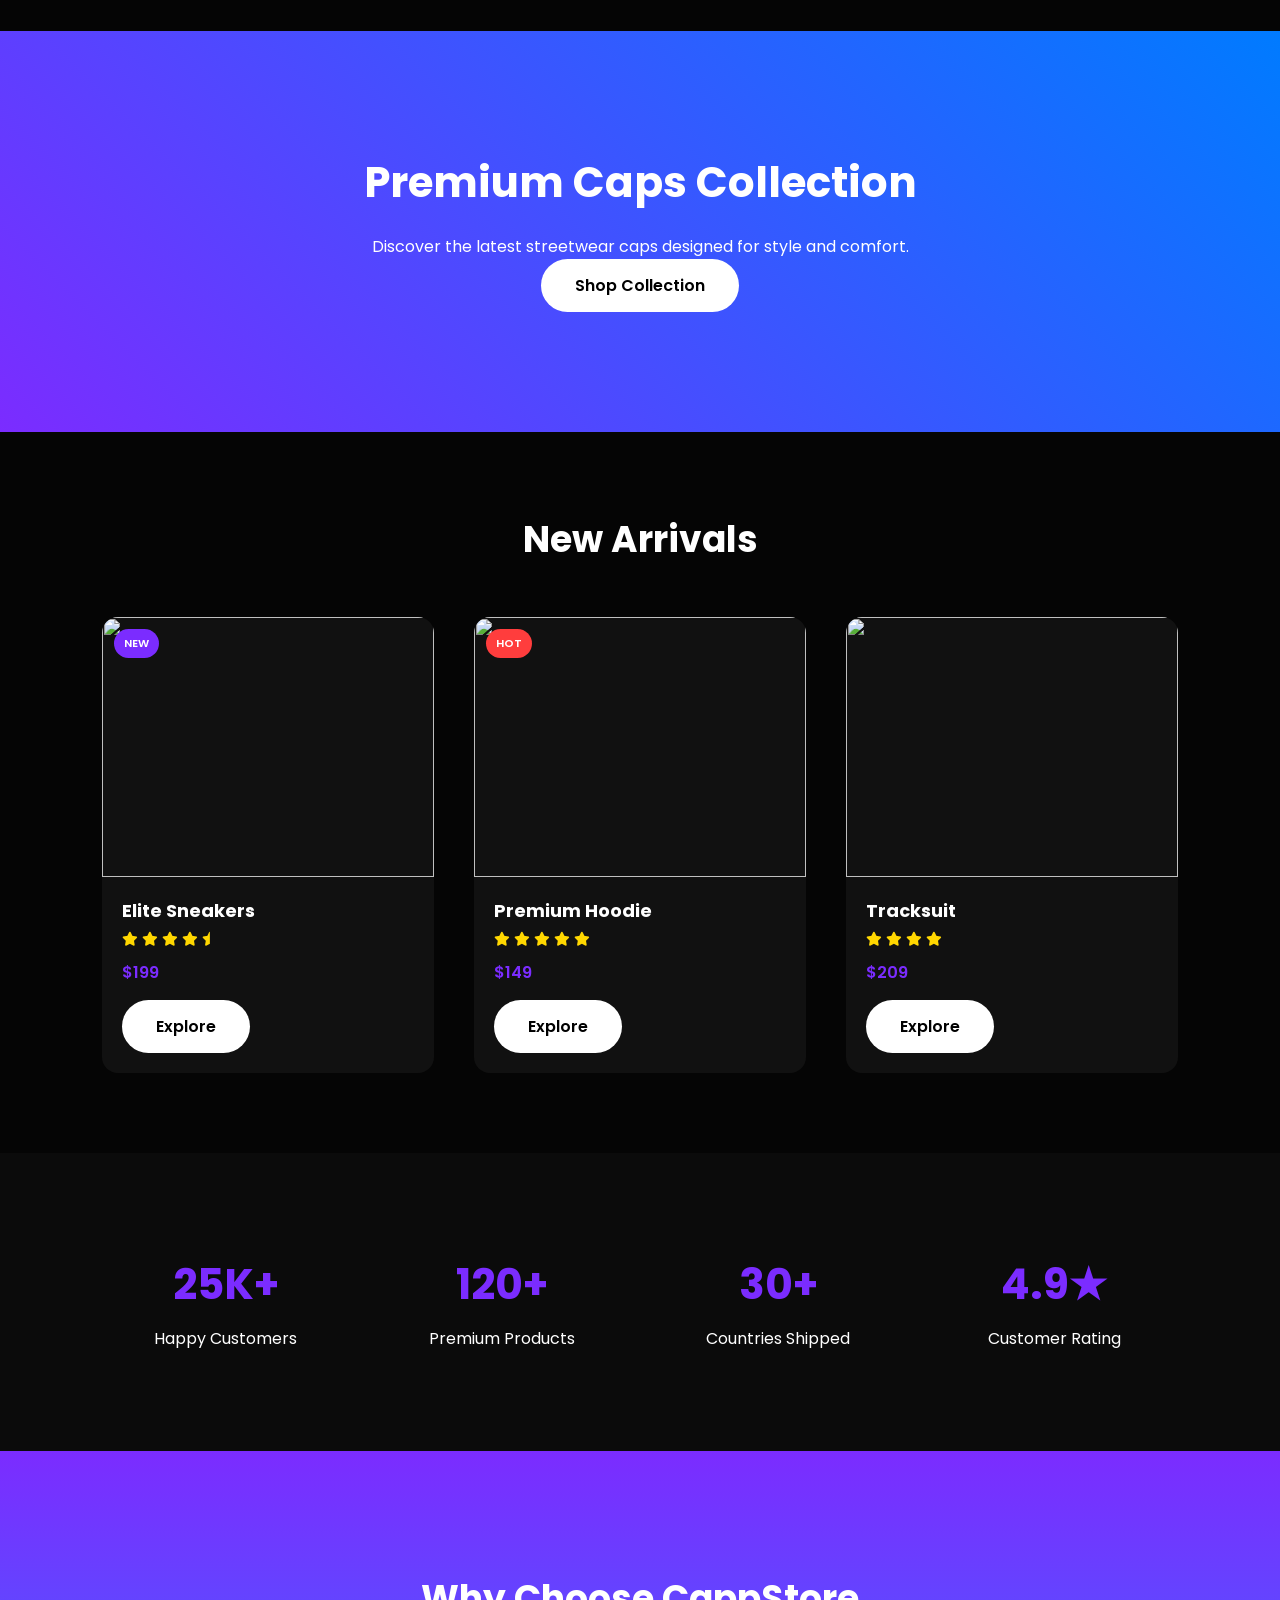
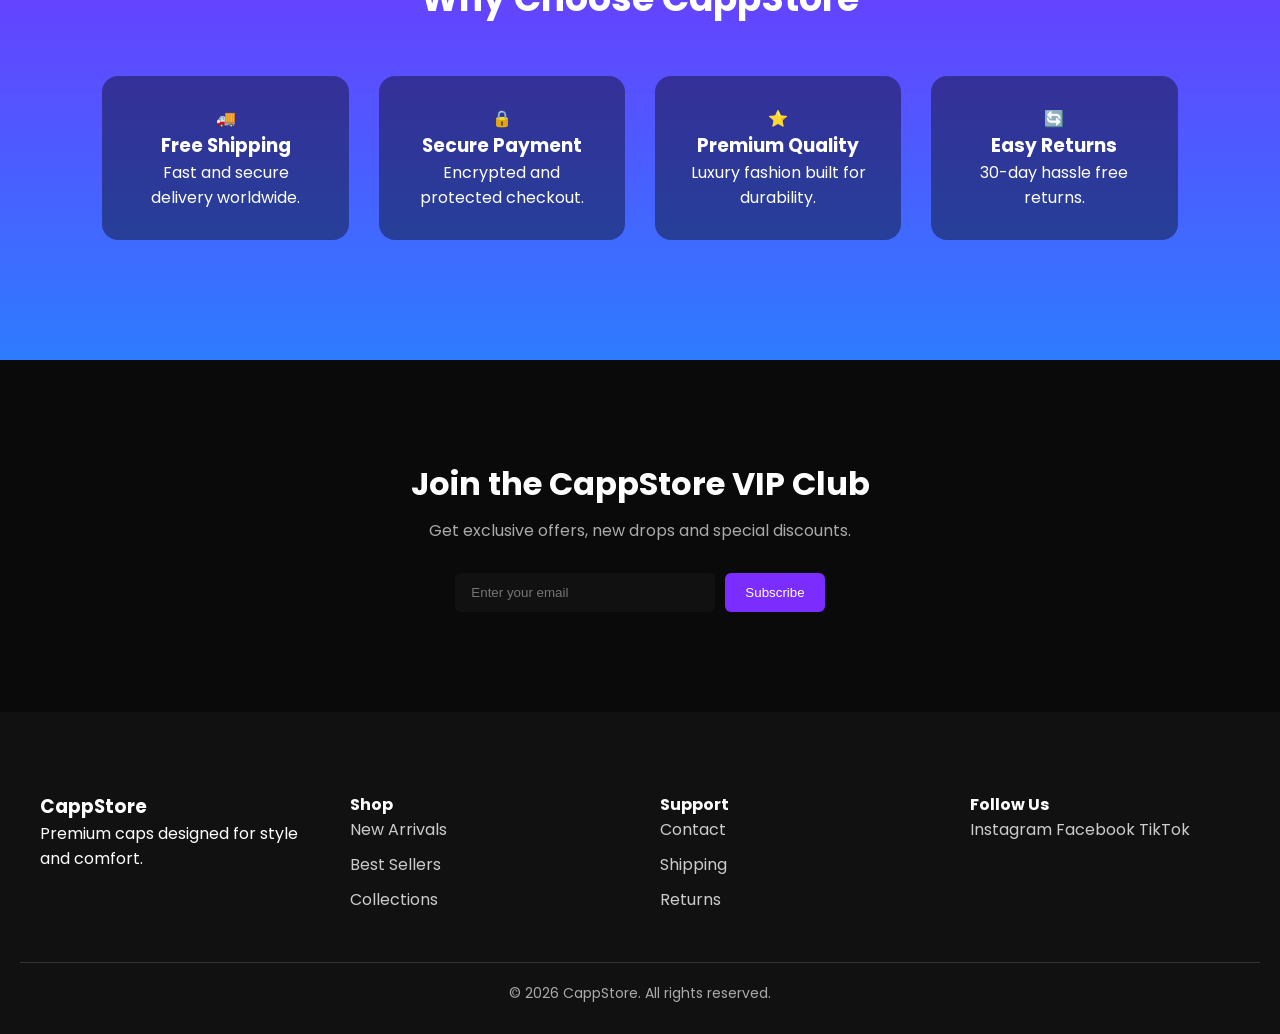
==== commit ce903ccc: "Update index.html" ====
--- a/index.html
+++ b/index.html
@@ -22,7 +22,6 @@
 
 <body>
 
-<div class="cursor"></div>
 <div class="scroll-bar"></div>
 
 <!-- ANNOUNCEMENT BAR -->
@@ -479,4 +478,5 @@
 <script src="script.js"></script>
 
 </body>
-</html>+
+</html>
--- a/style.css
+++ b/style.css
@@ -32,26 +32,7 @@
   background:linear-gradient(90deg,#7B2CFF,#007BFF);
   z-index:9999;
   }
-  
-  /* ======================
-  CUSTOM CURSOR
-  ====================== */
-  
-  body{
-  cursor:none;
-  }
-  
-  .cursor{
-  width:18px;
-  height:18px;
-  border:2px solid #7B2CFF;
-  border-radius:50%;
-  position:fixed;
-  transform:translate(-50%,-50%);
-  pointer-events:none;
-  z-index:9999;
-  }
-  
+
   /* ======================
   ANNOUNCEMENT BAR
   ====================== */
@@ -886,6 +867,22 @@
   .newsletter-form input{
   width:100%;
   }
+
+  .cart-drawer{
+
+    position:fixed;
+    
+    top:0;
+    right:-300px;
+    
+    width:300px;
+    height:100vh;
+    
+    }
+    
+    .cart-drawer.open{
+    right:0;
+    }
   
   }
 
@@ -932,7 +929,7 @@
   
   .filter-container{
   
-  display:flex;
+  display:grid;
   gap:20px;
   
   background:#111;
@@ -1492,4 +1489,6 @@
   75%{transform:translateX(-5px)}
   100%{transform:translateX(0)}
   
-  }+
+  }
+
